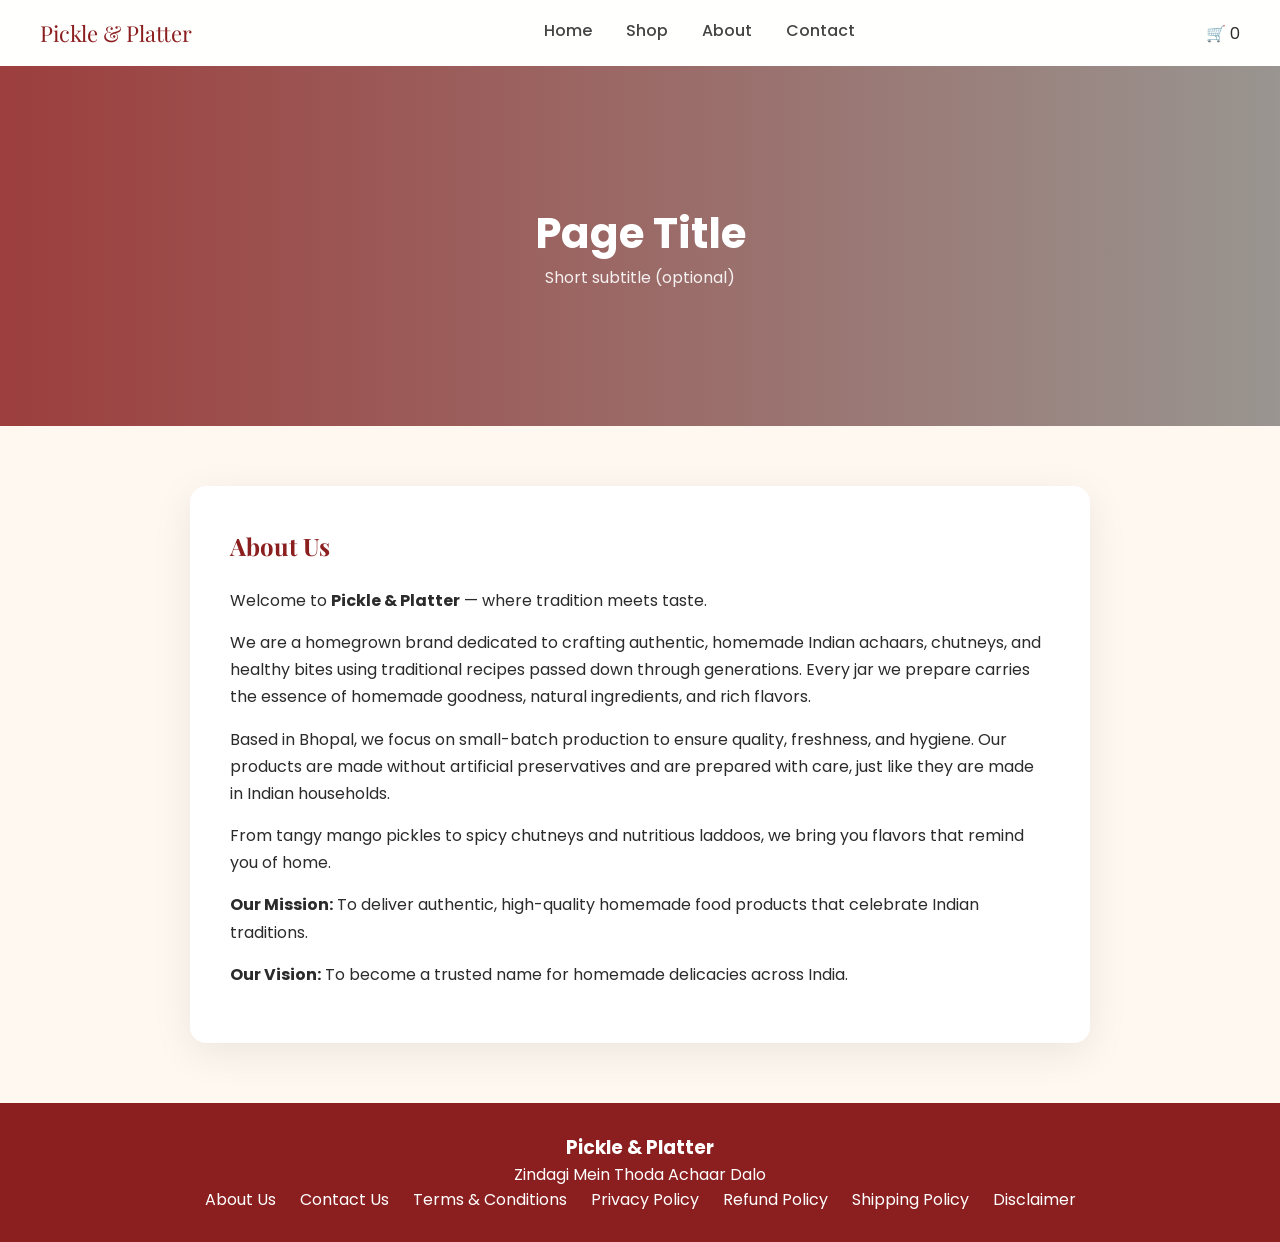
==== about.html @ 206371fe "Added Pages for Razorpay" ====
<!DOCTYPE html>
<html lang="en">
<head>
  <meta charset="UTF-8" />
  <meta name="viewport" content="width=device-width, initial-scale=1.0"/>
  <title>Page Name - Pickle & Platter</title>

  <link rel="stylesheet" href="style.css" />

  <!-- Fonts -->
  <link href="https://fonts.googleapis.com/css2?family=Poppins:wght@300;400;500;600&family=Playfair+Display:wght@500;600;700&display=swap" rel="stylesheet">
</head>

<body>

<!-- NAVBAR (same as homepage) -->
<div id="header"></div>

<!-- HERO (smaller variant) -->
<section class="page-hero">
  <div class="hero-overlay"></div>

  <div class="hero-content">
    <h1>Page Title</h1>
    <p>Short subtitle (optional)</p>
  </div>
</section>

<!-- MAIN CONTENT -->
<section class="page-content">
  <div class="content-box">

    <h1>About Us</h1>

<p>Welcome to <strong>Pickle & Platter</strong> — where tradition meets taste.</p>

<p>We are a homegrown brand dedicated to crafting authentic, homemade Indian achaars, chutneys, and healthy bites using traditional recipes passed down through generations. Every jar we prepare carries the essence of homemade goodness, natural ingredients, and rich flavors.</p>

<p>Based in Bhopal, we focus on small-batch production to ensure quality, freshness, and hygiene. Our products are made without artificial preservatives and are prepared with care, just like they are made in Indian households.</p>

<p>From tangy mango pickles to spicy chutneys and nutritious laddoos, we bring you flavors that remind you of home.</p>

<p><strong>Our Mission:</strong> To deliver authentic, high-quality homemade food products that celebrate Indian traditions.</p>

<p><strong>Our Vision:</strong> To become a trusted name for homemade delicacies across India.</p>


  </div>
</section>

<!-- FOOTER -->
<div id="footer"></div>

<script src="script.js"></script>
</body>
</html>
---- style.css ----
* {
  margin: 0;
  padding: 0;
  box-sizing: border-box;
}

body {
  background: #FFF8F0;
  font-family: 'Poppins', sans-serif;
  color: #2b2b2b;
}

/* NAVBAR */
.navbar {
  position: sticky;
  top: 0;
  background: rgba(255,255,255,0.9);
  backdrop-filter: blur(10px);
  display: flex;
  justify-content: space-between;
  padding: 18px 40px;
  z-index: 100;
}

.logo {
  font-family: 'Playfair Display', serif;
  font-size: 22px;
  color: #8B1E1E;
}

.nav-links a {
  margin: 0 15px;
  text-decoration: none;
  color: #444;
  font-weight: 500;
}

.nav-links a:hover {
  color: #8B1E1E;
}

.nav-right {
  display: flex;
  align-items: center;
  gap: 15px;
}

.menu-toggle {
  display: none;
  cursor: pointer;
}

/* HERO */
.hero {
  position: relative;
  height: 80vh;
  background: url('https://images.unsplash.com/photo-1604908176997-4315b1b98c1c')
    center/cover;
  display: flex;
  align-items: center;
  justify-content: center;
  overflow: hidden;
}

.hero-overlay {
  position: absolute;
  inset: 0;
  background: linear-gradient(
    to right,
    rgba(139, 30, 30, 0.85),
    rgba(0, 0, 0, 0.4)
  );
}

.hero-content {
  position: relative;
  text-align: center;
  color: white;
  z-index: 2;
  padding: 20px;
}

/* LOGO */
.hero-logo {
  width: 220px;
  max-width: 80%;
  margin-bottom: 20px;
  border-radius: 20px;
  background: rgba(255, 255, 255, 0.9);
  padding: 10px;
  box-shadow: 0 10px 30px rgba(0, 0, 0, 0.3);
}

.hero h1 {
  font-family: 'Playfair Display', serif;
  font-size: 48px;
  margin-bottom: 10px;
}

.hero p {
  margin-top: 10px;
  opacity: 0.9;
  font-size: 18px;
}

.hero button {
  margin-top: 20px;
  padding: 12px 28px;
  border-radius: 30px;
  border: none;
  background: #E5A100;
  color: white;
  font-size: 16px;
  font-weight: bold;
  cursor: pointer;
  transition: 0.3s;
}

.hero button:hover {
  transform: scale(1.05);
  background: #c98d00;
}

/* RESPONSIVE */
@media (max-width: 768px) {
  .hero h1 {
    font-size: 34px;
  }

  .hero-logo {
    width: 170px;
  }
}

/* FILTERS */
.filters {
  text-align: center;
  padding: 30px;
}

.filter-btn {
  margin: 5px;
  padding: 10px 18px;
  border-radius: 30px;
  border: 1px solid #ddd;
  background: white;
  cursor: pointer;
  transition: 0.3s;
}

.filter-btn.active,
.filter-btn:hover {
  background: #8B1E1E;
  color: white;
}

/* PRODUCTS */
.products {
  display: grid;
  grid-template-columns: repeat(auto-fit, minmax(250px, 1fr));
  padding: 40px;
  gap: 30px;
}

.product {
  background: white;
  border-radius: 16px;
  overflow: hidden;
  transition: 0.3s;
  box-shadow: 0 10px 30px rgba(0,0,0,0.08);
}

.product:hover {
  transform: translateY(-8px);
}

.product img {
  width: 100%;
}

.product-content {
  padding: 15px;
}

.product h4 {
  font-weight: 600;
}

.product p {
  color: #8B1E1E;
  margin: 5px 0;
}

.product button {
  width: 100%;
  padding: 10px;
  border-radius: 8px;
  border: none;
  background: #2E7D32;
  color: white;
  cursor: pointer;
}

/* FEATURES */
.features {
  padding: 60px 20px;
  text-align: center;
}

.features h2 {
  font-family: 'Playfair Display', serif;
  margin-bottom: 30px;
}

.feature-grid {
  display: flex;
  justify-content: center;
  gap: 20px;
  flex-wrap: wrap;
}

.feature-card {
  background: white;
  padding: 25px;
  border-radius: 16px;
  width: 180px;
  box-shadow: 0 5px 20px rgba(0,0,0,0.08);
}

/* TESTIMONIAL */
.testimonials {
  background: #fdf1e7;
  padding: 60px 20px;
  text-align: center;
}

.testimonial {
  max-width: 500px;
  margin: 20px auto;
}

/* FOOTER */
footer {
  background: #8B1E1E;
  color: white;
  padding: 30px;
  text-align: center;
}

.footer-links a {
  margin: 0 10px;
  color: white;
  text-decoration: none;
}

/* MOBILE */
@media(max-width:768px){
  .nav-links {
    display: none;
    position: absolute;
    top: 70px;
    right: 20px;
    background: white;
    padding: 20px;
    flex-direction: column;
  }

  .nav-links.show {
    display: flex;
  }

  .menu-toggle {
    display: block;
  }

  .hero h1 {
    font-size: 30px;
  }
}

.prepaid-note {
  font-size: 14px;
  color: #777;
  font-weight: normal;
}
.product img {
  width: 100%;
  height: 220px;
  object-fit: cover;
  border-radius: 12px 12px 0 0;
}

/* PAGE HERO (for inner pages) */
.page-hero {
  position: relative;
  height: 40vh;
  background: url('https://images.unsplash.com/photo-1604908176997-4315b1b98c1c') center/cover;
  display: flex;
  align-items: center;
  justify-content: center;
}

.page-hero h1 {
  font-size: 42px;
}

.page-hero p {
  opacity: 0.9;
}

/* PAGE CONTENT */
.page-content {
  padding: 60px 20px;
  display: flex;
  justify-content: center;
}

.content-box {
  max-width: 900px;
  background: white;
  padding: 40px;
  border-radius: 16px;
  box-shadow: 0 10px 40px rgba(0,0,0,0.08);
  line-height: 1.7;
}

/* TYPOGRAPHY */
.content-box h1,
.content-box h2 {
  font-family: 'Playfair Display', serif;
  margin-bottom: 20px;
  color: #8B1E1E;
}

.content-box p {
  margin-bottom: 15px;
}

.content-box ul {
  padding-left: 20px;
  margin-bottom: 20px;
}

.content-box li {
  margin-bottom: 10px;
}

/* MOBILE */
@media(max-width:768px){
  .content-box {
    padding: 20px;
  }

  .page-hero h1 {
    font-size: 28px;
  }
}
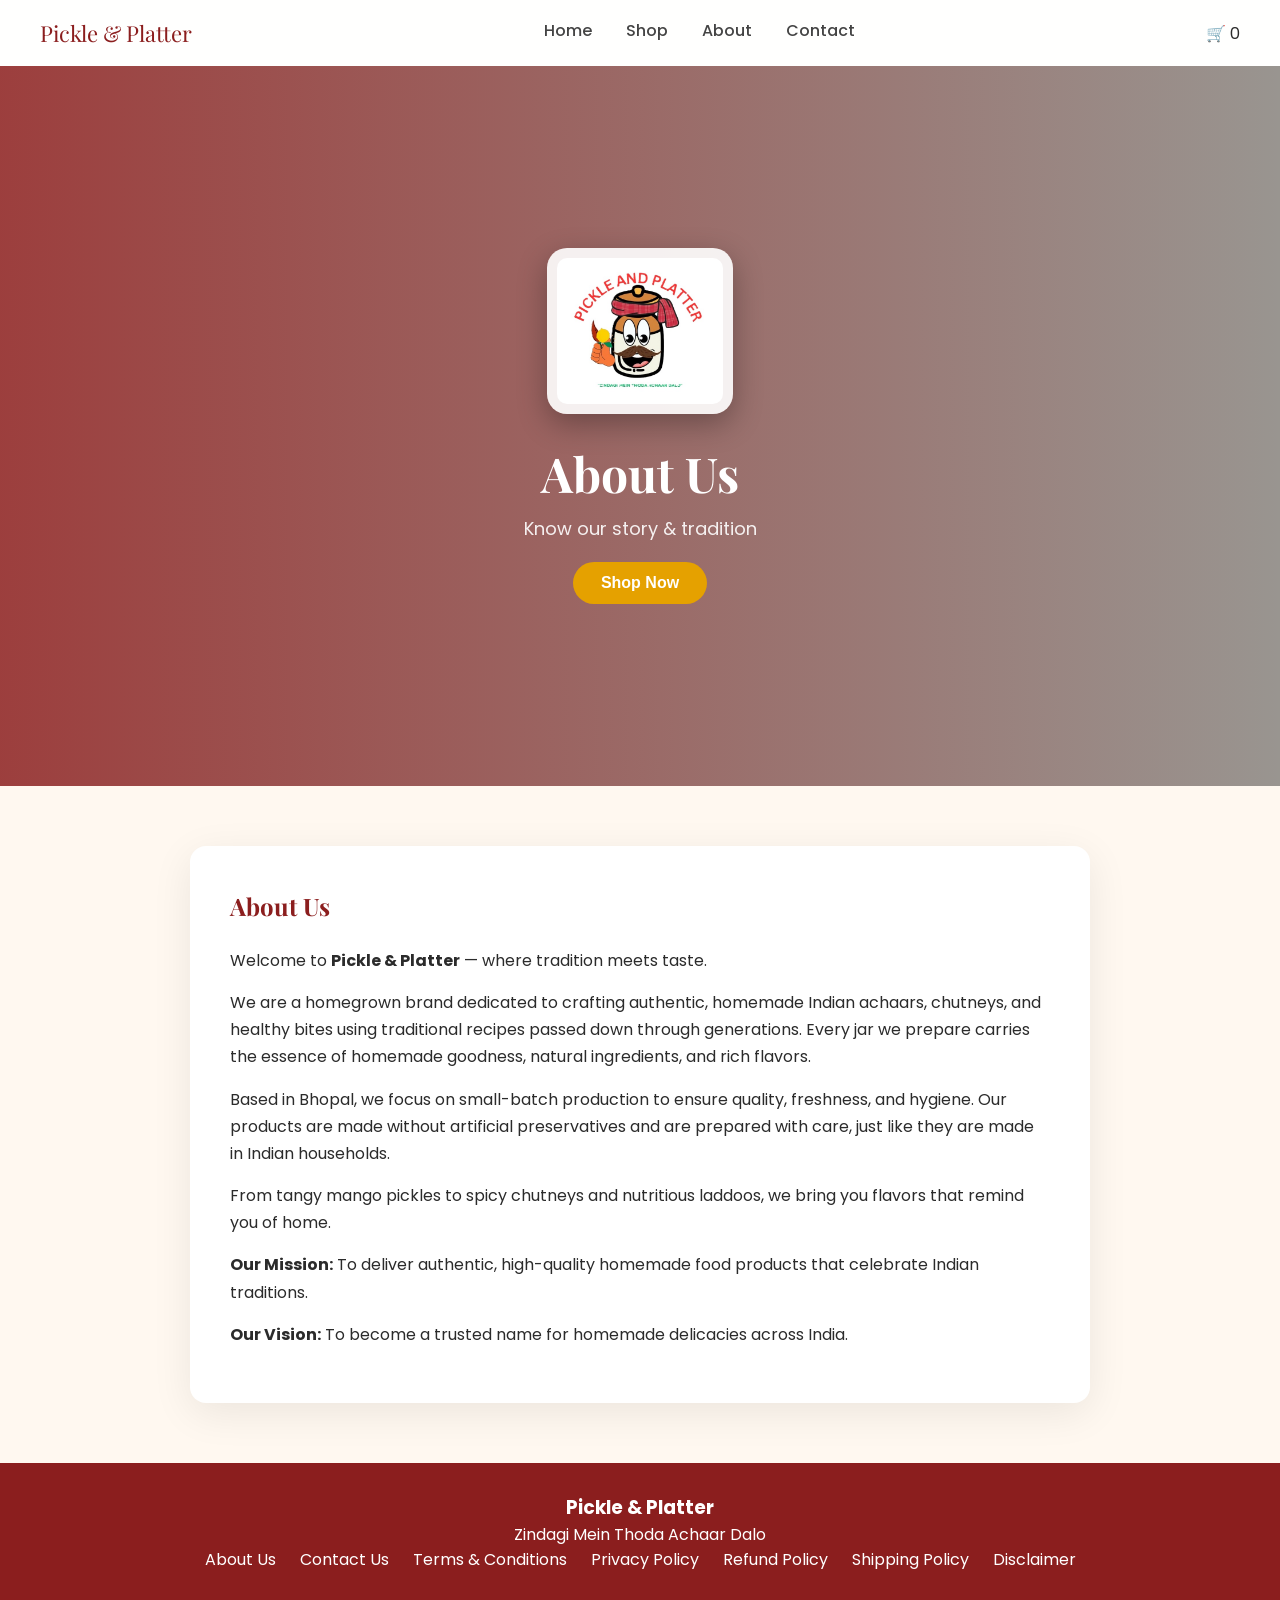
==== commit 03719cbb: "Updated Pages for Hero section" ====
--- a/about.html
+++ b/about.html
@@ -17,14 +17,16 @@
 <div id="header"></div>
 
 <!-- HERO (smaller variant) -->
-<section class="page-hero">
+<!-- <section class="page-hero">
   <div class="hero-overlay"></div>
 
   <div class="hero-content">
     <h1>Page Title</h1>
     <p>Short subtitle (optional)</p>
   </div>
-</section>
+</section> -->
+
+<div id="hero"></div>
 
 <!-- MAIN CONTENT -->
 <section class="page-content">
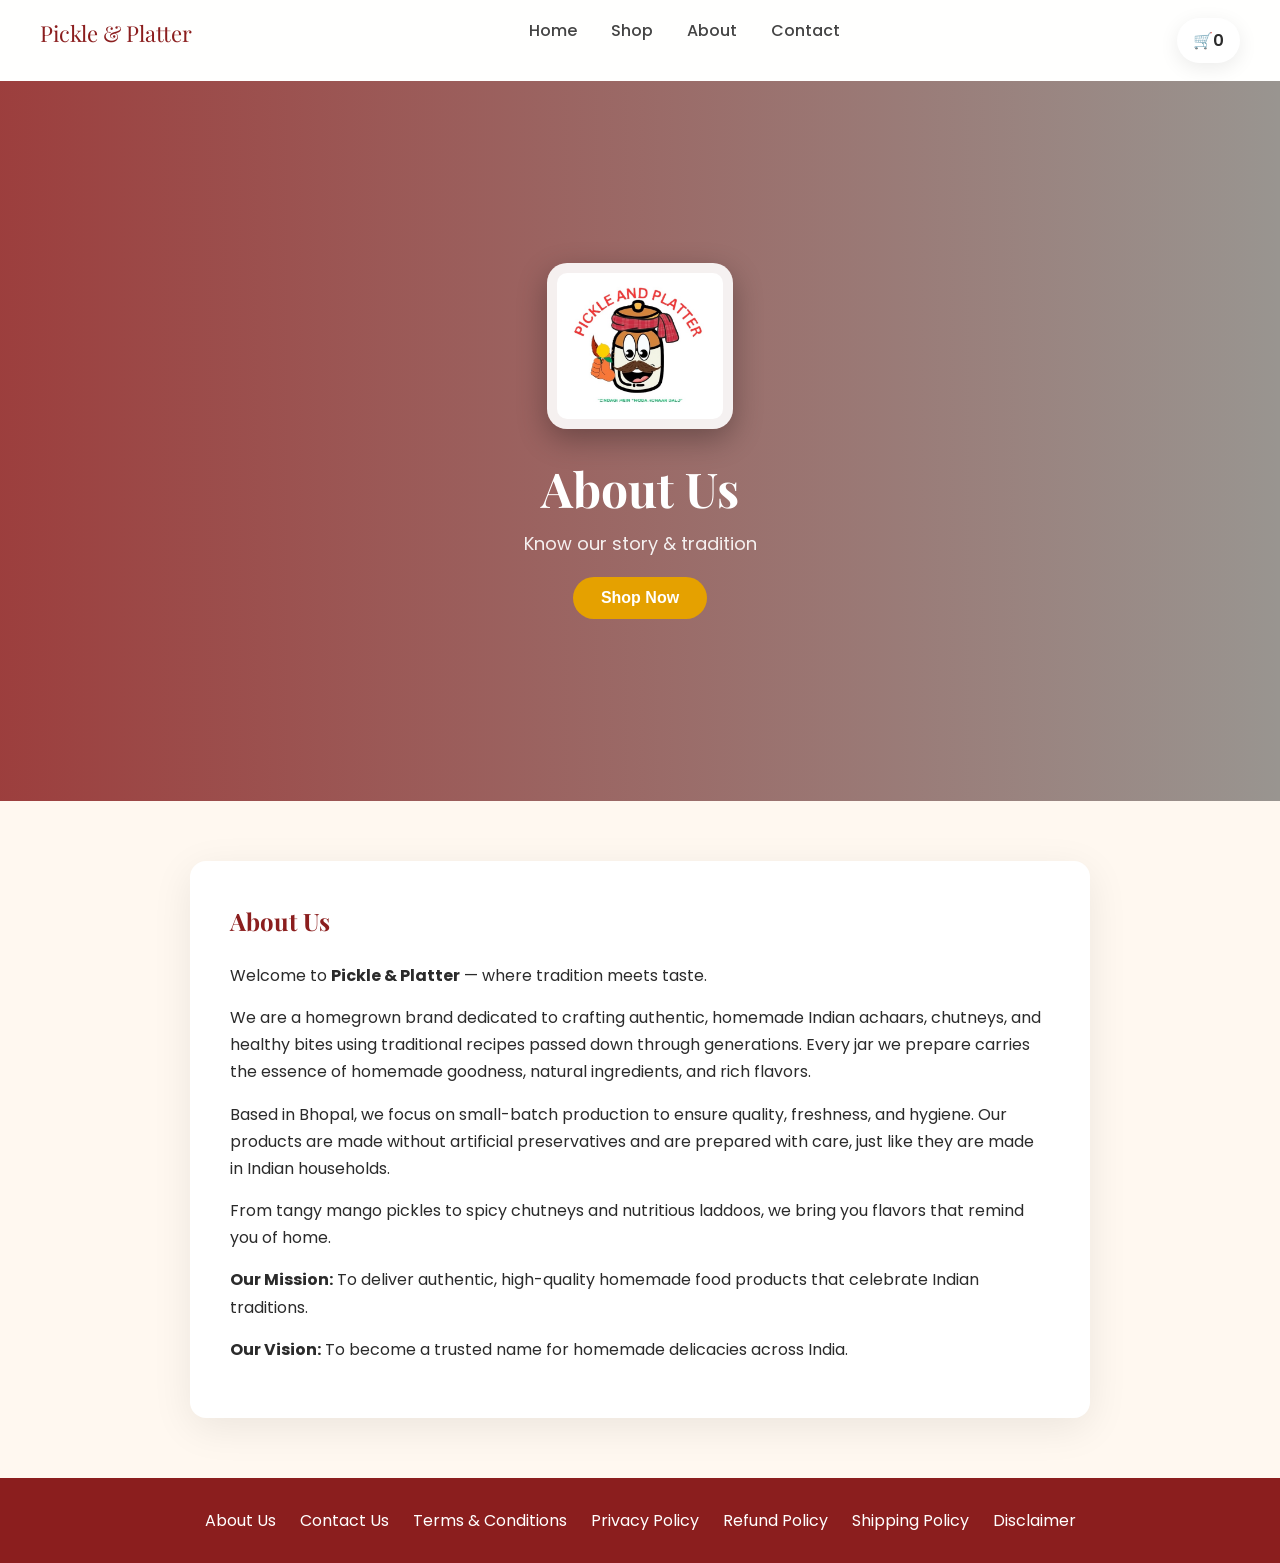
==== commit c03852a3: "Added favicon in all pages" ====
--- a/about.html
+++ b/about.html
@@ -3,6 +3,7 @@
 <head>
   <meta charset="UTF-8" />
   <meta name="viewport" content="width=device-width, initial-scale=1.0"/>
+  <link rel="icon" type="image/jpeg" href="images/Pickle_&_Platter_Logo_1.jpg" />
   <title>Page Name - Pickle & Platter</title>
 
   <link rel="stylesheet" href="style.css" />
--- a/style.css
+++ b/style.css
@@ -14,7 +14,7 @@
 .navbar {
   position: sticky;
   top: 0;
-  background: rgba(255,255,255,0.9);
+  background: rgba(255, 255, 255, 0.9);
   backdrop-filter: blur(10px);
   display: flex;
   justify-content: space-between;
@@ -54,8 +54,7 @@
 .hero {
   position: relative;
   height: 80vh;
-  background: url('https://images.unsplash.com/photo-1604908176997-4315b1b98c1c')
-    center/cover;
+  background: url('https://images.unsplash.com/photo-1604908176997-4315b1b98c1c') center/cover;
   display: flex;
   align-items: center;
   justify-content: center;
@@ -65,11 +64,9 @@
 .hero-overlay {
   position: absolute;
   inset: 0;
-  background: linear-gradient(
-    to right,
-    rgba(139, 30, 30, 0.85),
-    rgba(0, 0, 0, 0.4)
-  );
+  background: linear-gradient(to right,
+      rgba(139, 30, 30, 0.85),
+      rgba(0, 0, 0, 0.4));
 }
 
 .hero-content {
@@ -167,7 +164,7 @@
   border-radius: 16px;
   overflow: hidden;
   transition: 0.3s;
-  box-shadow: 0 10px 30px rgba(0,0,0,0.08);
+  box-shadow: 0 10px 30px rgba(0, 0, 0, 0.08);
 }
 
 .product:hover {
@@ -224,7 +221,7 @@
   padding: 25px;
   border-radius: 16px;
   width: 180px;
-  box-shadow: 0 5px 20px rgba(0,0,0,0.08);
+  box-shadow: 0 5px 20px rgba(0, 0, 0, 0.08);
 }
 
 /* TESTIMONIAL */
@@ -254,7 +251,7 @@
 }
 
 /* MOBILE */
-@media(max-width:768px){
+@media(max-width:768px) {
   .nav-links {
     display: none;
     position: absolute;
@@ -283,6 +280,7 @@
   color: #777;
   font-weight: normal;
 }
+
 .product img {
   width: 100%;
   height: 220px;
@@ -320,7 +318,7 @@
   background: white;
   padding: 40px;
   border-radius: 16px;
-  box-shadow: 0 10px 40px rgba(0,0,0,0.08);
+  box-shadow: 0 10px 40px rgba(0, 0, 0, 0.08);
   line-height: 1.7;
 }
 
@@ -346,7 +344,7 @@
 }
 
 /* MOBILE */
-@media(max-width:768px){
+@media(max-width:768px) {
   .content-box {
     padding: 20px;
   }
@@ -354,4 +352,667 @@
   .page-hero h1 {
     font-size: 28px;
   }
+}
+
+/* =========================
+   PRODUCT MODAL
+========================= */
+
+.modal-overlay {
+  position: fixed;
+  inset: 0;
+  background: rgba(0, 0, 0, 0.6);
+  display: none;
+  justify-content: center;
+  align-items: center;
+  z-index: 9999;
+  padding: 20px;
+}
+
+.modal-overlay.show {
+  display: flex;
+}
+
+.product-modal {
+  background: white;
+  width: 1000px;
+  max-width: 95%;
+  height: 90vh;
+  border-radius: 24px;
+  overflow: hidden;
+
+  display: grid;
+  grid-template-columns: 420px 1fr;
+
+  position: relative;
+
+  animation: popup 0.3s ease;
+}
+
+@keyframes popup {
+  from {
+    transform: scale(0.9);
+    opacity: 0;
+  }
+
+  to {
+    transform: scale(1);
+    opacity: 1;
+  }
+}
+
+.close-modal {
+  position: absolute;
+  top: 15px;
+  right: 15px;
+  border: none;
+  background: #f3f3f3;
+  width: 40px;
+  height: 40px;
+  border-radius: 50%;
+  cursor: pointer;
+  font-size: 24px;
+}
+
+.modal-left {
+  background: #fff8f0;
+  display: flex;
+  align-items: center;
+  justify-content: center;
+  padding: 25px;
+  overflow: hidden;
+}
+
+.modal-left img {
+  width: 100%;
+  max-width: 320px;
+  max-height: 75vh;
+  object-fit: contain;
+  border-radius: 20px;
+}
+
+.modal-right {
+  padding: 30px;
+  overflow-y: auto;
+}
+
+.modal-right::-webkit-scrollbar {
+  width: 8px;
+}
+
+.modal-right::-webkit-scrollbar-thumb {
+  background: #d0d0d0;
+  border-radius: 20px;
+}
+
+.modal-right h2 {
+  font-size: 32px;
+  color: #8B1E1E;
+  margin-bottom: 10px;
+}
+
+.modal-subtitle {
+  color: #666;
+  margin-bottom: 25px;
+}
+
+#size-options {
+  display: flex;
+  flex-direction: column;
+  gap: 10px;
+  margin-top: 15px;
+}
+
+.size-option {
+  border: 2px solid #eee;
+  border-radius: 14px;
+  padding: 12px 14px;
+
+  display: flex;
+  justify-content: space-between;
+  align-items: center;
+}
+
+.custom-select-group label {
+  border: 2px solid #eee;
+  padding: 10px 12px;
+  border-radius: 12px;
+  cursor: pointer;
+  transition: 0.3s;
+
+  display: flex;
+  align-items: center;
+  gap: 10px;
+
+  font-size: 14px;
+}
+
+.size-option.active {
+  border-color: #2E7D32;
+  background: #f1fff1;
+}
+
+.quantity-section {
+  margin-top: 30px;
+}
+
+.qty-box {
+  display: flex;
+  align-items: center;
+  gap: 15px;
+  margin-top: 10px;
+}
+
+.qty-box button {
+  width: 40px;
+  height: 40px;
+  border: none;
+  background: #f2f2f2;
+  border-radius: 10px;
+  font-size: 22px;
+  cursor: pointer;
+}
+
+.add-cart-btn {
+  margin-top: 35px;
+  width: 100%;
+  padding: 16px;
+  border: none;
+  background: #8B1E1E;
+  color: white;
+  border-radius: 14px;
+  font-size: 18px;
+  cursor: pointer;
+  transition: 0.3s;
+}
+
+.add-cart-btn:hover {
+  background: #6f1414;
+}
+
+@media(max-width:768px) {
+
+  .product-modal {
+    grid-template-columns: 1fr;
+    height: 95vh;
+    overflow-y: auto;
+  }
+
+  .modal-left {
+    padding: 20px;
+  }
+
+  .modal-left img {
+    max-width: 220px;
+    max-height: 250px;
+  }
+
+  .modal-right {
+    padding: 20px;
+  }
+
+  .modal-right h2 {
+    font-size: 24px;
+  }
+}
+
+/* =========================
+   CART DRAWER
+========================= */
+
+.cart {
+  cursor: pointer;
+  font-weight: 600;
+}
+
+/* DARK OVERLAY */
+
+.cart-overlay {
+  position: fixed;
+  inset: 0;
+  background: rgba(0, 0, 0, 0.5);
+  opacity: 0;
+  visibility: hidden;
+  transition: 0.3s;
+  z-index: 9998;
+}
+
+.cart-overlay.show {
+  opacity: 1;
+  visibility: visible;
+}
+
+/* DRAWER */
+
+.cart-drawer {
+  position: fixed;
+  top: 0;
+  right: -450px;
+  width: 420px;
+  max-width: 100%;
+  height: 100vh;
+  background: white;
+  z-index: 9999;
+  display: flex;
+  flex-direction: column;
+  transition: 0.35s ease;
+  box-shadow: -10px 0 40px rgba(0, 0, 0, 0.15);
+}
+
+.cart-drawer.show {
+  right: 0;
+}
+
+/* HEADER */
+
+.cart-header {
+  padding: 22px;
+  border-bottom: 1px solid #eee;
+  display: flex;
+  justify-content: space-between;
+  align-items: center;
+}
+
+.cart-header h2 {
+  color: #8B1E1E;
+}
+
+.cart-header button {
+  border: none;
+  background: #f3f3f3;
+  width: 40px;
+  height: 40px;
+  border-radius: 50%;
+  cursor: pointer;
+  font-size: 24px;
+}
+
+/* ITEMS */
+
+.cart-items {
+  flex: 1;
+  overflow-y: auto;
+  padding: 20px;
+}
+
+.cart-item {
+  display: flex;
+  gap: 15px;
+  margin-bottom: 20px;
+  border-bottom: 1px solid #f2f2f2;
+  padding-bottom: 20px;
+}
+
+.cart-item img {
+  width: 85px;
+  height: 85px;
+  object-fit: cover;
+  border-radius: 12px;
+}
+
+.cart-item-info {
+  flex: 1;
+}
+
+.cart-item-info h4 {
+  margin-bottom: 6px;
+}
+
+.cart-item-info p {
+  color: #777;
+  font-size: 14px;
+}
+
+.cart-item-price {
+  color: #8B1E1E;
+  font-weight: 600;
+  margin-top: 8px;
+}
+
+/* QTY */
+
+.cart-qty {
+  display: flex;
+  align-items: center;
+  gap: 10px;
+  margin-top: 12px;
+}
+
+.cart-qty button {
+  width: 30px;
+  height: 30px;
+  border: none;
+  background: #f3f3f3;
+  border-radius: 8px;
+  cursor: pointer;
+}
+
+/* FOOTER */
+
+.cart-footer {
+  border-top: 1px solid #eee;
+  padding: 20px;
+  background: white;
+}
+
+.cart-total {
+  display: flex;
+  justify-content: space-between;
+  margin-bottom: 15px;
+  font-size: 20px;
+}
+
+.checkout-btn {
+  width: 100%;
+  padding: 16px;
+  border: none;
+  background: #2E7D32;
+  color: white;
+  border-radius: 14px;
+  font-size: 16px;
+  cursor: pointer;
+}
+
+.checkout-btn:hover {
+  background: #256428;
+}
+
+.empty-cart {
+  text-align: center;
+  margin-top: 80px;
+  color: #777;
+}
+
+.cart-icon {
+  background: white;
+  padding: 10px 16px;
+  border-radius: 30px;
+  box-shadow: 0 5px 20px rgba(0, 0, 0, 0.08);
+  transition: 0.3s;
+}
+
+.cart-icon:hover {
+  transform: scale(1.05);
+}
+
+.size-option {
+  border: 2px solid #eee;
+  border-radius: 14px;
+  padding: 16px;
+  display: flex;
+  justify-content: space-between;
+  align-items: center;
+}
+
+.size-left h4 {
+  margin-bottom: 5px;
+}
+
+.size-left p {
+  color: #8B1E1E;
+  font-weight: 600;
+}
+
+.size-qty {
+  display: flex;
+  align-items: center;
+  gap: 12px;
+}
+
+.size-qty button {
+  width: 34px;
+  height: 34px;
+  border: none;
+  background: #f3f3f3;
+  border-radius: 8px;
+  cursor: pointer;
+  font-size: 18px;
+}
+
+.popup-total {
+  margin-top: 25px;
+  font-size: 22px;
+  display: flex;
+  justify-content: space-between;
+  align-items: center;
+}
+
+.custom-select-group {
+  display: flex;
+  flex-direction: column;
+  gap: 12px;
+  margin-top: 15px;
+}
+
+.custom-select-group label {
+  border: 2px solid #eee;
+  padding: 14px;
+  border-radius: 12px;
+  cursor: pointer;
+  transition: 0.3s;
+  display: flex;
+  align-items: center;
+  gap: 10px;
+}
+
+.custom-select-group label:hover {
+  border-color: #8B1E1E;
+  background: #fff7f7;
+}
+
+.custom-select-group input[type="radio"] {
+  transform: scale(1.2);
+}
+
+/* =========================
+   CHECKOUT PAGE
+========================= */
+
+.checkout-page {
+  display: grid;
+  grid-template-columns: 1.2fr 0.8fr;
+  gap: 40px;
+  padding: 50px;
+  align-items: start;
+}
+
+.checkout-left,
+.order-summary {
+  background: white;
+  border-radius: 24px;
+  padding: 30px;
+  box-shadow: 0 10px 30px rgba(0, 0, 0, 0.08);
+}
+
+.checkout-left h1 {
+  margin-bottom: 30px;
+  color: #8B1E1E;
+  font-family: 'Playfair Display', serif;
+}
+
+.checkout-form {
+  display: flex;
+  flex-direction: column;
+  gap: 20px;
+}
+
+.form-group {
+  display: flex;
+  flex-direction: column;
+  gap: 8px;
+}
+
+.form-group label {
+  font-weight: 600;
+}
+
+.form-group input,
+.form-group textarea {
+  padding: 14px;
+  border-radius: 12px;
+  border: 1px solid #ddd;
+  font-family: inherit;
+  font-size: 15px;
+}
+
+.form-group textarea {
+  resize: vertical;
+}
+
+.form-row {
+  display: grid;
+  grid-template-columns: 1fr 1fr;
+  gap: 15px;
+}
+
+.payment-box {
+  margin-top: 10px;
+  border: 1px solid #eee;
+  padding: 20px;
+  border-radius: 16px;
+}
+
+.payment-box h3 {
+  margin-bottom: 15px;
+}
+
+.payment-option {
+  display: flex;
+  align-items: center;
+  gap: 10px;
+  margin-bottom: 12px;
+}
+
+.place-order-btn {
+  margin-top: 10px;
+  width: 100%;
+  padding: 18px;
+  border: none;
+  border-radius: 16px;
+  background: #2E7D32;
+  color: white;
+  font-size: 18px;
+  font-weight: 600;
+  cursor: pointer;
+  transition: 0.3s;
+}
+
+.place-order-btn:hover {
+  background: #256428;
+}
+
+.order-summary h2 {
+  color: #8B1E1E;
+  margin-bottom: 25px;
+}
+
+.checkout-item {
+  display: flex;
+  gap: 15px;
+  padding-bottom: 18px;
+  margin-bottom: 18px;
+  border-bottom: 1px solid #f1f1f1;
+}
+
+.checkout-item img {
+  width: 80px;
+  height: 80px;
+  object-fit: cover;
+  border-radius: 14px;
+}
+
+.checkout-item-info {
+  flex: 1;
+}
+
+.checkout-item-info h4 {
+  margin-bottom: 5px;
+}
+
+.checkout-item-info p {
+  font-size: 14px;
+  color: #666;
+  margin-bottom: 4px;
+}
+
+.checkout-price {
+  margin-top: 8px;
+  color: #8B1E1E;
+  font-weight: 600;
+}
+
+.summary-total {
+  display: flex;
+  justify-content: space-between;
+  align-items: center;
+  margin-top: 20px;
+  font-size: 24px;
+}
+
+@media(max-width:768px) {
+
+  .checkout-page {
+    grid-template-columns: 1fr;
+    padding: 20px;
+  }
+
+  .form-row {
+    grid-template-columns: 1fr;
+  }
+}
+
+/* =========================
+   OFFERS
+========================= */
+
+.offers-section {
+  padding: 20px 40px;
+}
+
+.offers-section h2 {
+  text-align: center;
+  margin-bottom: 25px;
+  color: #8B1E1E;
+  font-family: 'Playfair Display', serif;
+}
+
+#offers-container {
+  display: grid;
+  grid-template-columns: repeat(auto-fit, minmax(260px, 1fr));
+  gap: 20px;
+}
+
+.offer-card {
+  background: linear-gradient(135deg, #8B1E1E, #c0392b);
+  color: white;
+  padding: 25px;
+  border-radius: 20px;
+  box-shadow: 0 10px 30px rgba(0,0,0,0.12);
+}
+
+.offer-card h3 {
+  margin-bottom: 10px;
+  font-size: 22px;
+}
+
+.offer-card p {
+  opacity: 0.95;
+  line-height: 1.6;
+}
+
+.offer-price {
+  margin-top: 15px;
+  font-size: 28px;
+  font-weight: bold;
+}
+
+.sample-tag {
+  display: inline-block;
+  margin-left: 8px;
+  background: #fff2cc;
+  color: #8B1E1E;
+  padding: 2px 8px;
+  border-radius: 20px;
+  font-size: 11px;
+  font-weight: 600;
 }
